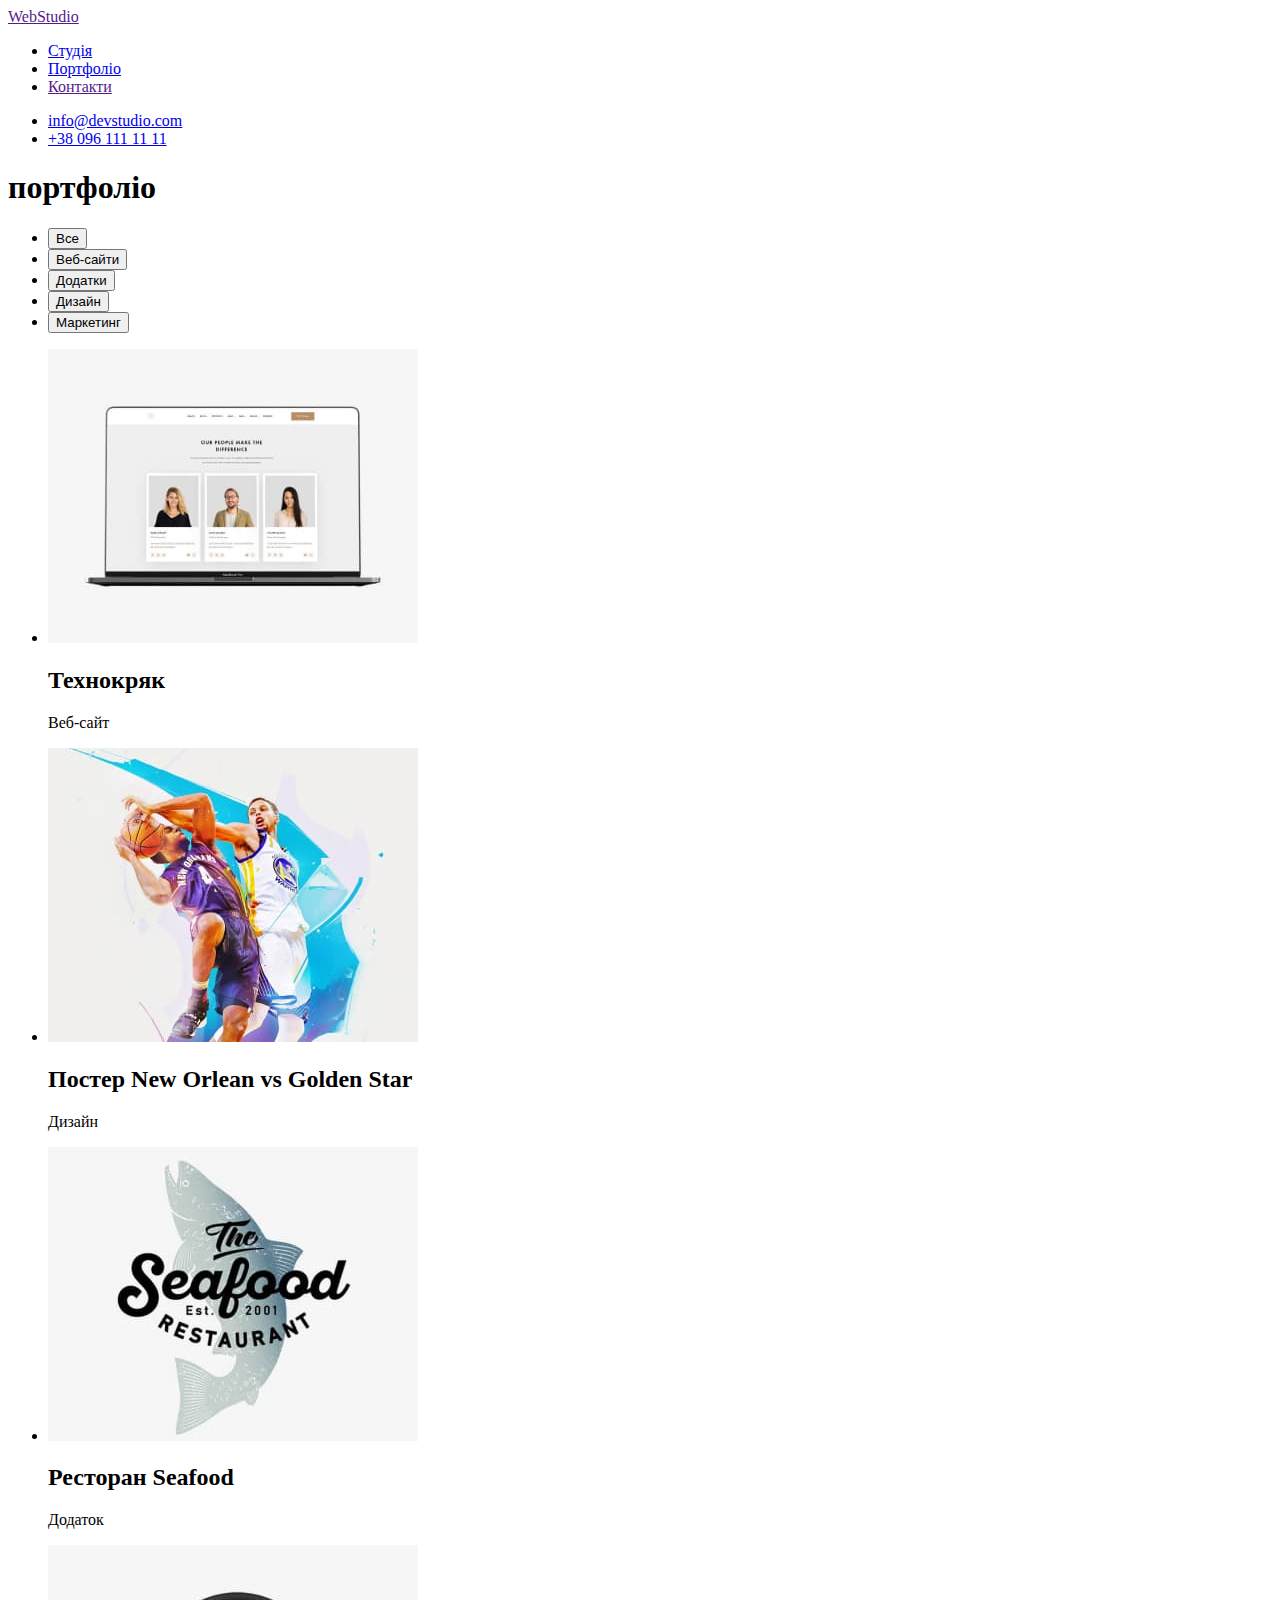
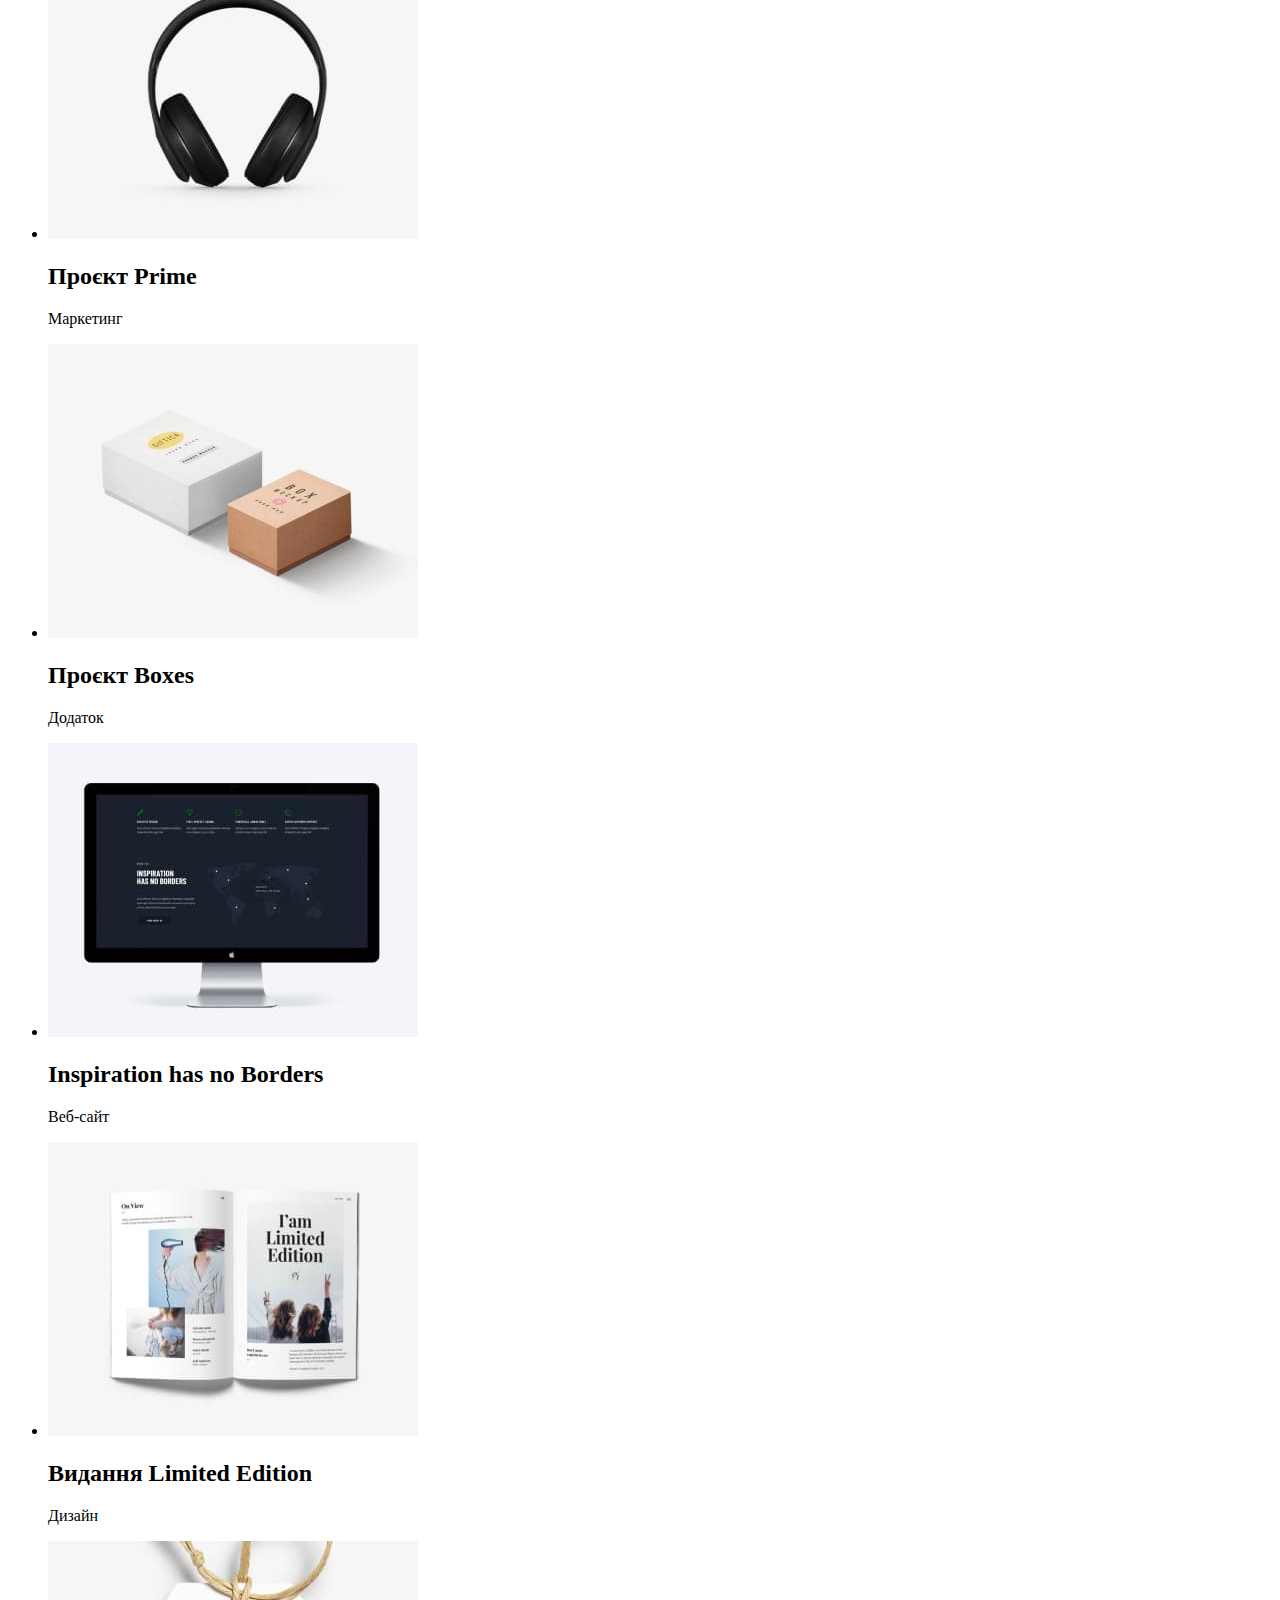
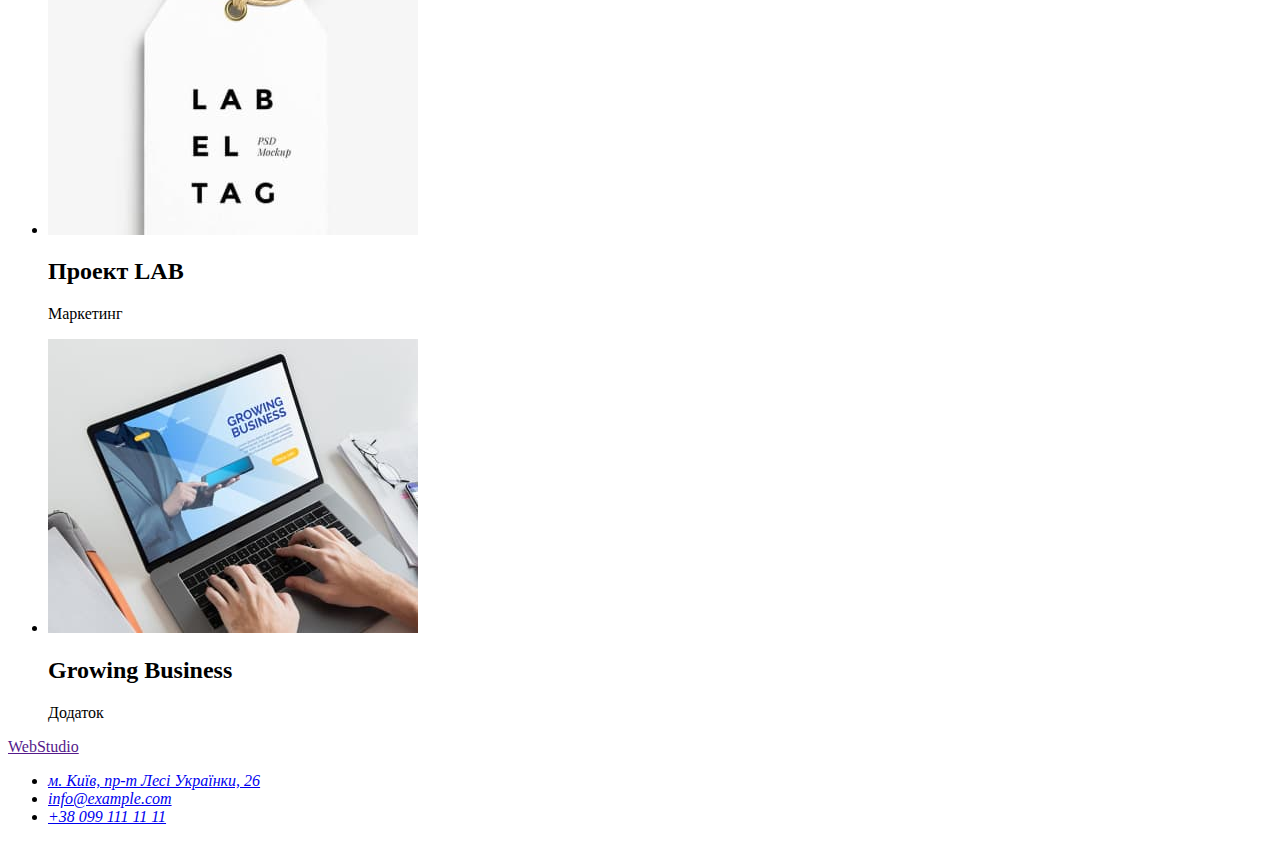
==== portfolio.html @ 9b68346a "add css" ====
<!DOCTYPE html>
<html lang="uk">
<head>
    <meta charset="UTF-8">
    <meta http-equiv="X-UA-Compatible" content="IE=edge">
    <meta name="viewport" content="width=device-width, initial-scale=1.0">
    <title>Портфоліо</title>
    <link rel="stylesheet" href="">
</head>
<body>
    <header>
            <nav>
                <a href="">WebStudio</a>
                <ul>
                    <li><a href="./index.html">Студія</a></li>
                    <li><a href="./portfolio.html">Портфоліо</a></li>
                    <li><a href="">Контакти</a></li>
                </ul>
            </nav>
            <ul>
                <li><a href="mailto:info@devstudio.com">info@devstudio.com</a></li>
                <li><a href="tel:+380961111111">+38 096 111 11 11</a></li>
            </ul>
            
        </header>
        <main>
            <section>
                <h1>портфоліо</h1>
                <ul>
                    <li><button type="button">Все</button></li>
                    <li><button type="button">Веб-сайти</button></li>
                    <li><button type="button">Додатки</button></li>
                    <li><button type="button">Дизайн</button></li>
                    <li><button type="button">Маркетинг</button></li>
                </ul>
                <ul>
                    <li>
                        <img src="./images/portfolio1.jpg" alt="Проект 1" width="370" height="294">
                        <h2>Технокряк</h2>
                        <p>Веб-сайт</p>
                    </li>
                    <li>
                        <img src="./images/portfolio2.jpg" alt="Проект 2" width="370" height="294">
                        <h2>Постер New Orlean vs Golden Star</h2>
                        <p>Дизайн</p>
                    </li>
                    <li>
                        <img src="./images/portfolio3.jpg" alt="Проект 3" width="370" height="294">
                        <h2>Ресторан Seafood</h2>
                        <p>Додаток</p>
                    </li>
                    <li>
                        <img src="./images/portfolio4.jpg" alt="Проект 4" width="370" height="294">
                        <h2>Проєкт Prime</h2>
                        <p>Маркетинг</p>
                    </li>
                    <li>
                        <img src="./images/portfolio5.jpg" alt="Проект 5" width="370" height="294">
                        <h2>Проєкт Boxes</h2>
                        <p>Додаток</p>
                    </li>
                    <li>
                        <img src="./images/portfolio6.jpg" alt="Проект 6" width="370" height="294">
                        <h2>Inspiration has no Borders</h2>
                        <p>Веб-сайт</p>
                    </li>
                    <li>
                        <img src="./images/portfolio7.jpg" alt="Проект 7" width="370" height="294">
                        <h2>Видання Limited Edition</h2>
                        <p>Дизайн</p>
                    </li>
                    <li>
                        <img src="./images/portfolio8.jpg" alt="Проект 8" width="370" height="294">
                        <h2>Проект LAB</h2>
                        <p>Маркетинг</p>
                    </li>
                    <li>
                        <img src="./images/portfolio9.jpg" alt="Проект 9" width="370" height="294">
                        <h2>Growing Business</h2>
                        <p>Додаток</p>
                    </li>
                </ul>

            </section>

        </main>
         <footer>
            <a href="" lang="">WebStudio</a>
            <address>
                <ul>
                   <li><a href="https://goo.gl/maps/BqAtZhTT1JkKeaT78" target="_blank" rel="noreferrer noopener nofollow">м. Київ, пр-т Лесі Українки, 26</a></li>
                   <li><a href="mailto:info@example.com">info@example.com</a></li>
                   <li><a href="tel:+380991111111">+38 099 111 11 11</a></li>
                </ul>
                                     
            </address>
            
        </footer>
    
</body>
</html>
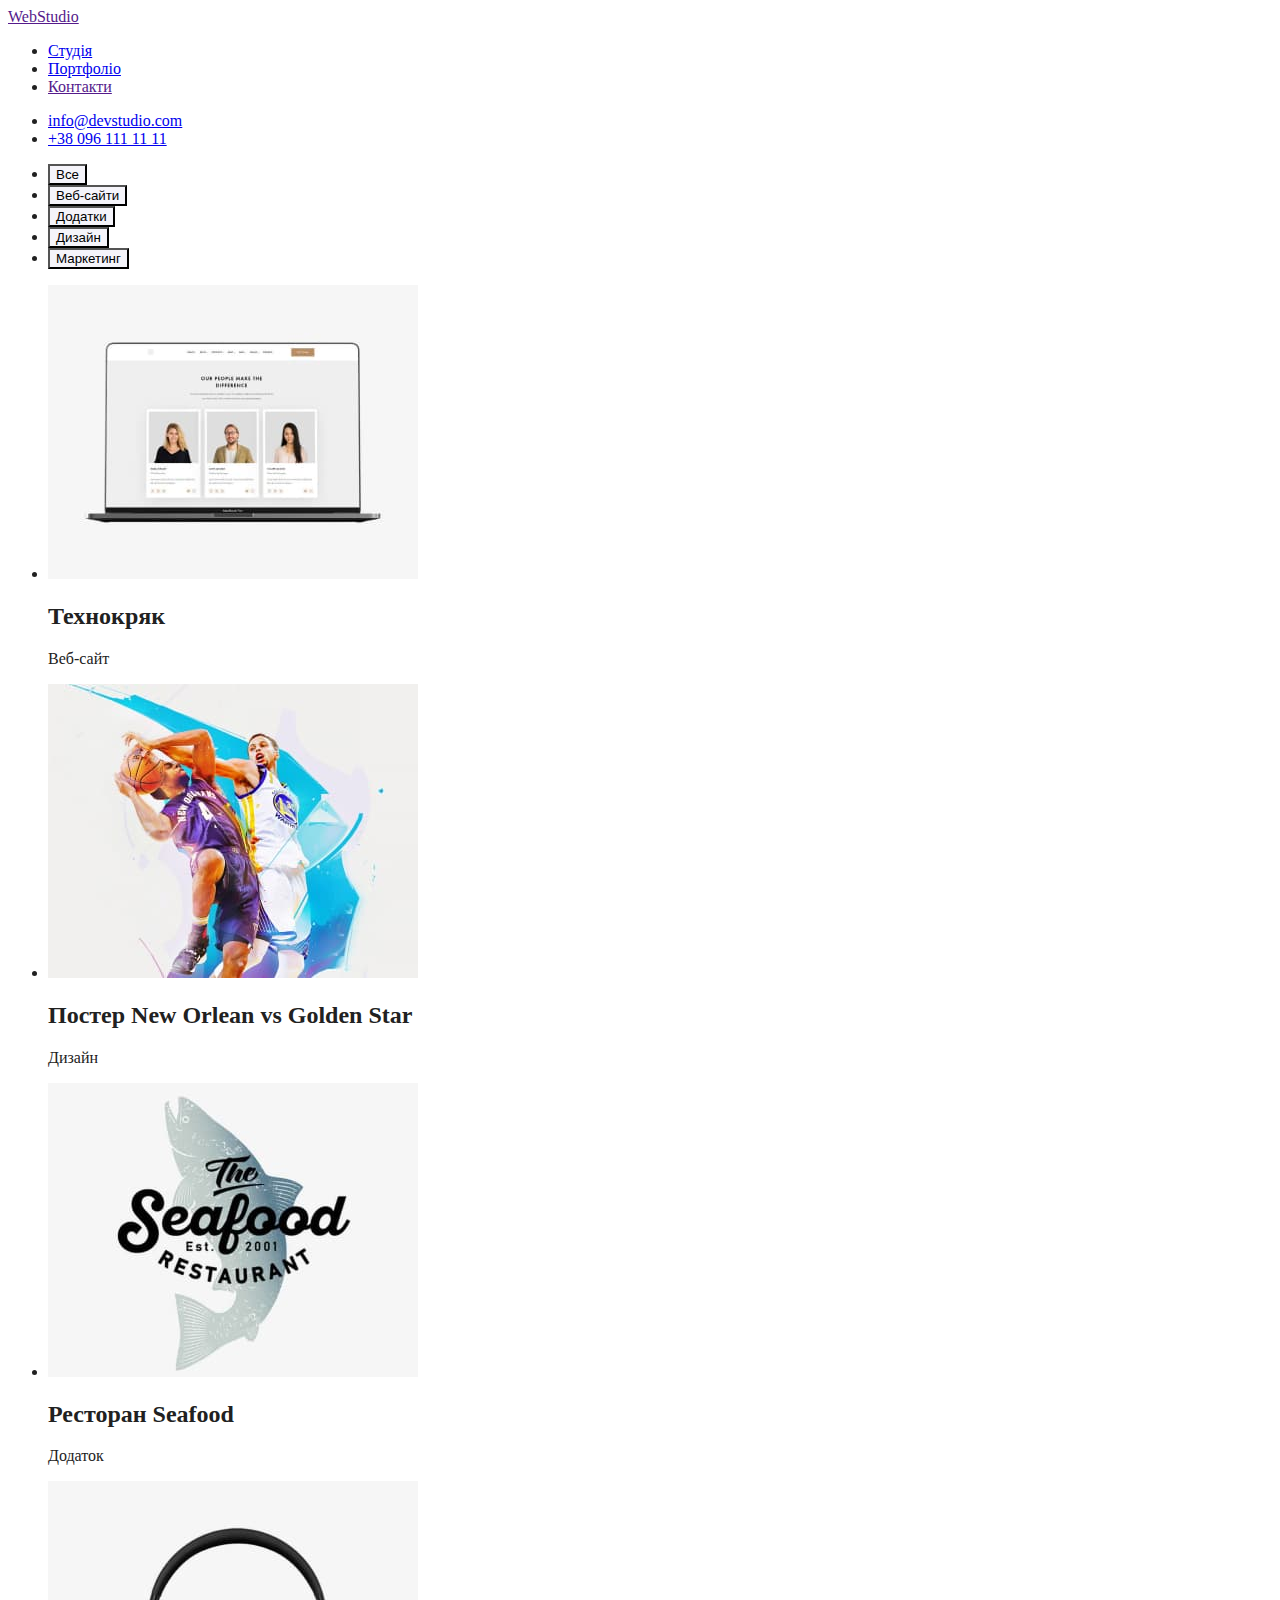
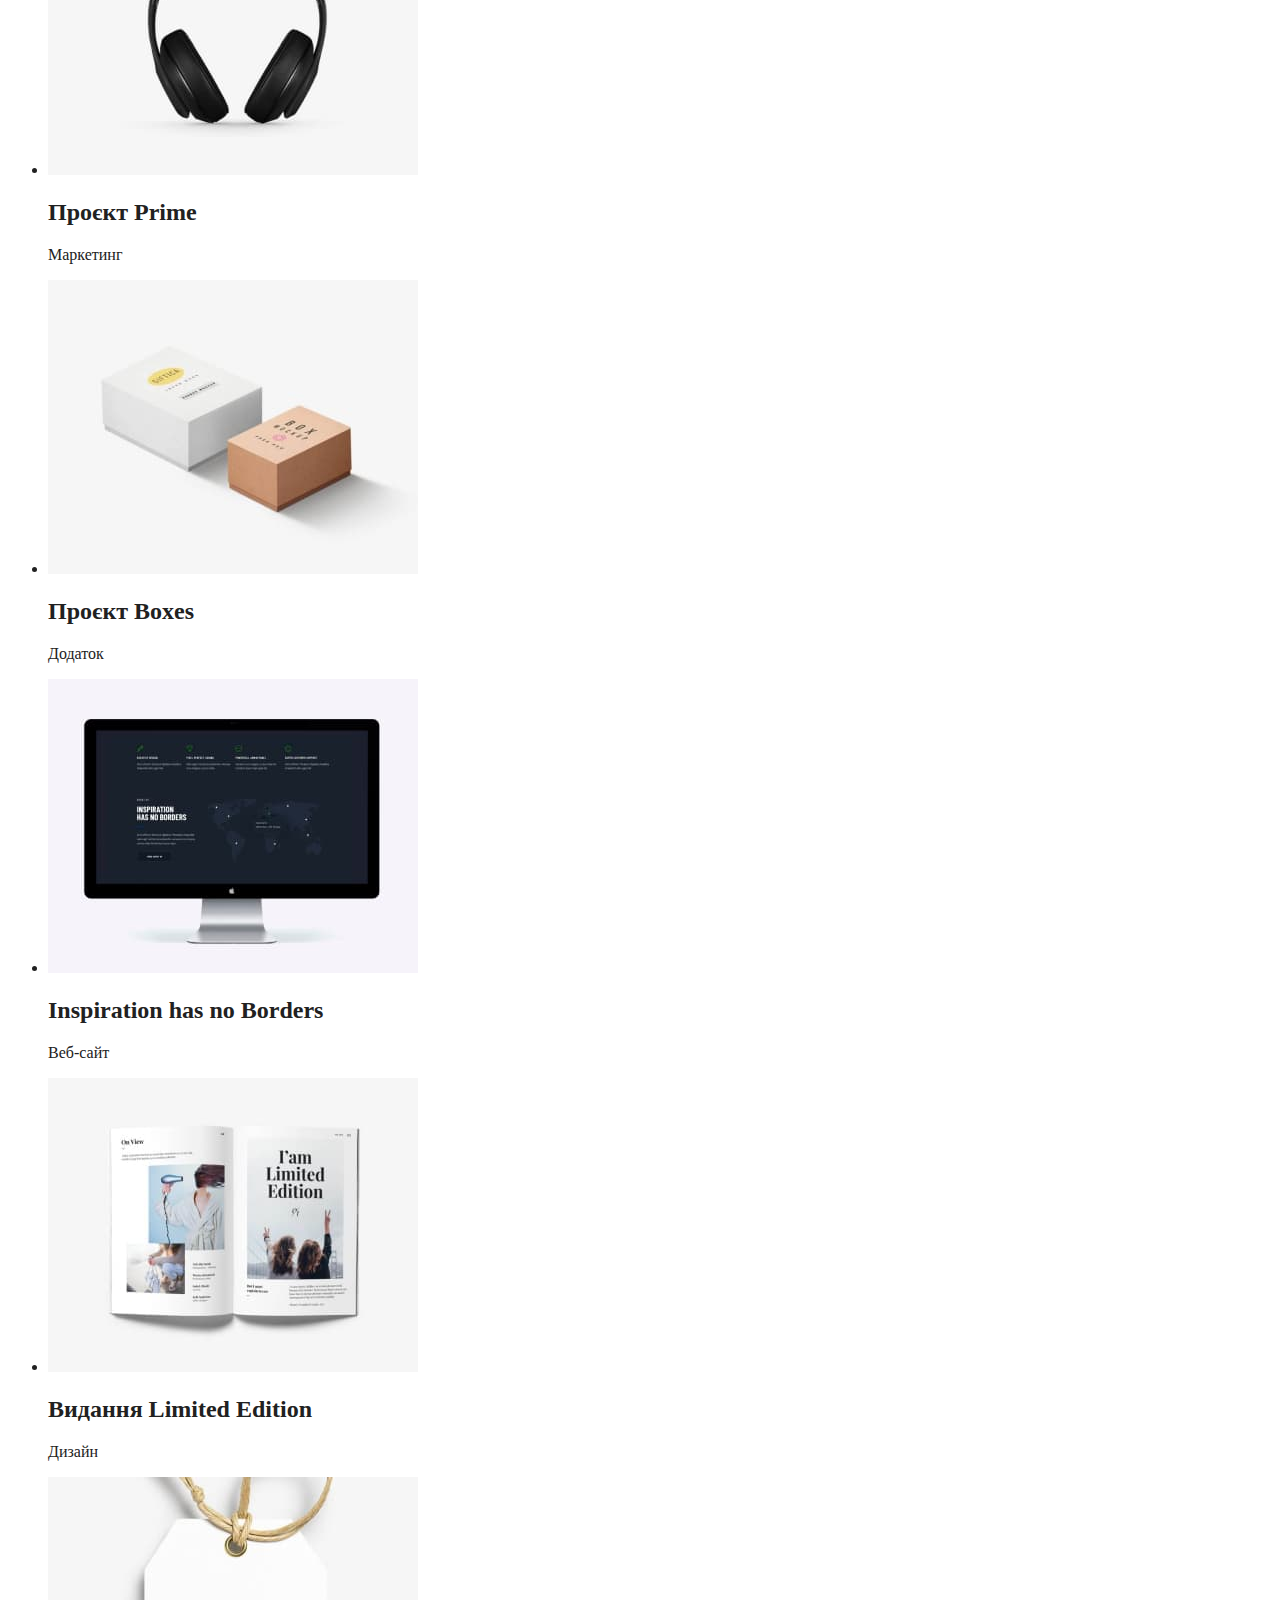
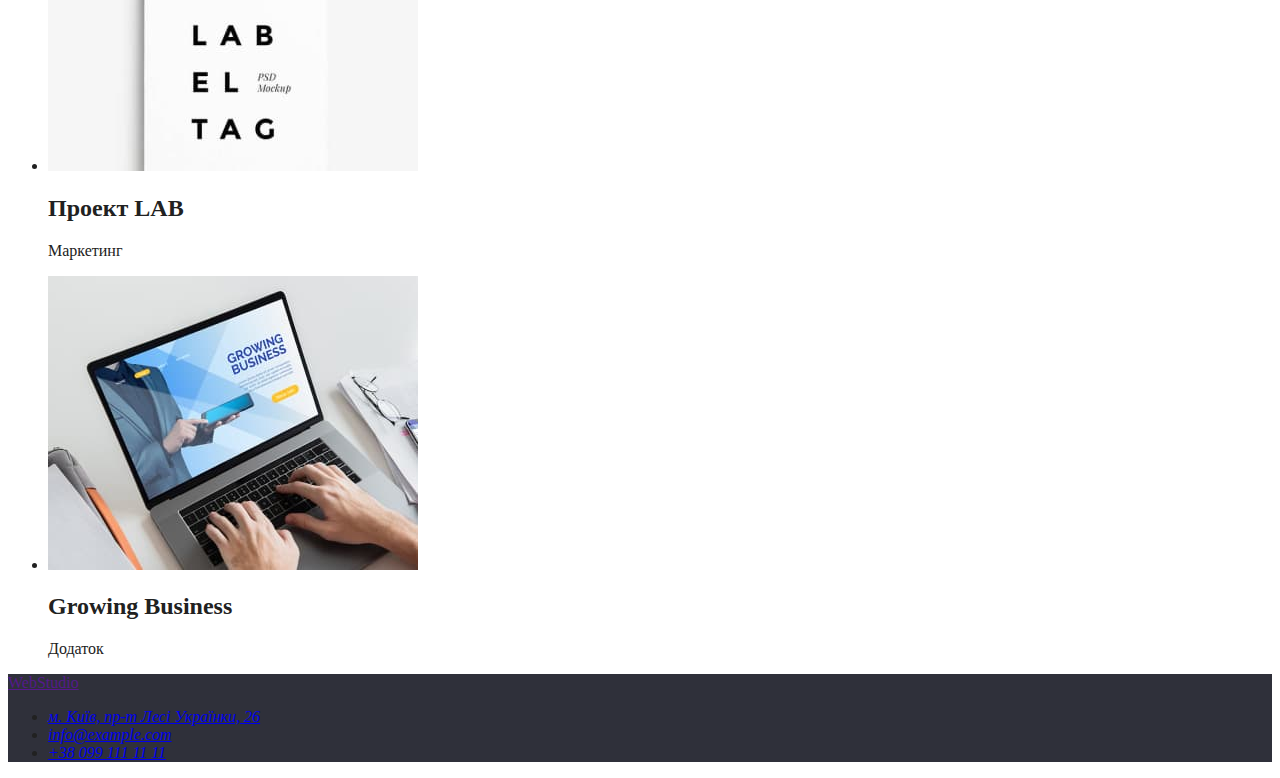
==== commit 5c156d62: "css2" ====
--- a/portfolio.html
+++ b/portfolio.html
@@ -5,7 +5,10 @@
     <meta http-equiv="X-UA-Compatible" content="IE=edge">
     <meta name="viewport" content="width=device-width, initial-scale=1.0">
     <title>Портфоліо</title>
-    <link rel="stylesheet" href="">
+    <link rel="preconnect" href="https://fonts.googleapis.com">
+    <link rel="preconnect" href="https://fonts.gstatic.com" crossorigin>
+    <link href="https://fonts.googleapis.com/css2?family=Raleway:wght@700&family=Roboto:wght@400;500;700;900&display=swap" rel="stylesheet">
+    <link rel="stylesheet" href="./css/styles.css">
 </head>
 <body>
     <header>
@@ -25,7 +28,7 @@
         </header>
         <main>
             <section>
-                <h1>портфоліо</h1>
+                <h1 class="visually-hidden">портфоліо</h1>
                 <ul>
                     <li><button type="button">Все</button></li>
                     <li><button type="button">Веб-сайти</button></li>
--- a/css/styles.css
+++ b/css/styles.css
@@ -0,0 +1,59 @@
+:root {
+    --primery-text-color:#212121;
+    --second-text-color:#757575;
+    --accent-color:#2196F3;
+    ---color:#FFFFFF;
+    --footer-address:rgba(255, 255, 255, 0.6);;
+}
+
+body {
+    background: #FFFFFF;
+    color: var(--primery-text-color);
+}
+.visually-hidden {
+    position: absolute;
+    white-space: nowrap;
+    width: 1px;
+    height: 1px;
+    overflow: hidden;
+    border: 0;
+    padding: 0;
+    clip: rect(0 0 0 0);
+    clip-path: inset(50%);
+    margin: -1px;
+}
+.list{
+    list-style: none;
+}
+.link{
+    text-decoration: none;
+}
+footer{
+    background-color: #2F303A;
+}
+button {
+    background-color: #F5F4FA;
+
+}
+
+/* header */
+.logo {
+    color: #2196F3;
+}
+.header-logo {
+    color: #000000;
+}
+.header-nav {
+    color: var(--primery-text-color);
+}
+.header-nav:hover,
+.header-nav:focus {
+    color: var(--accent-color);
+}
+.header-link {
+    color: var(--second-text-color);
+}
+.header-link:hover,
+.header-link:focus {
+    color: var(--accent-color);
+}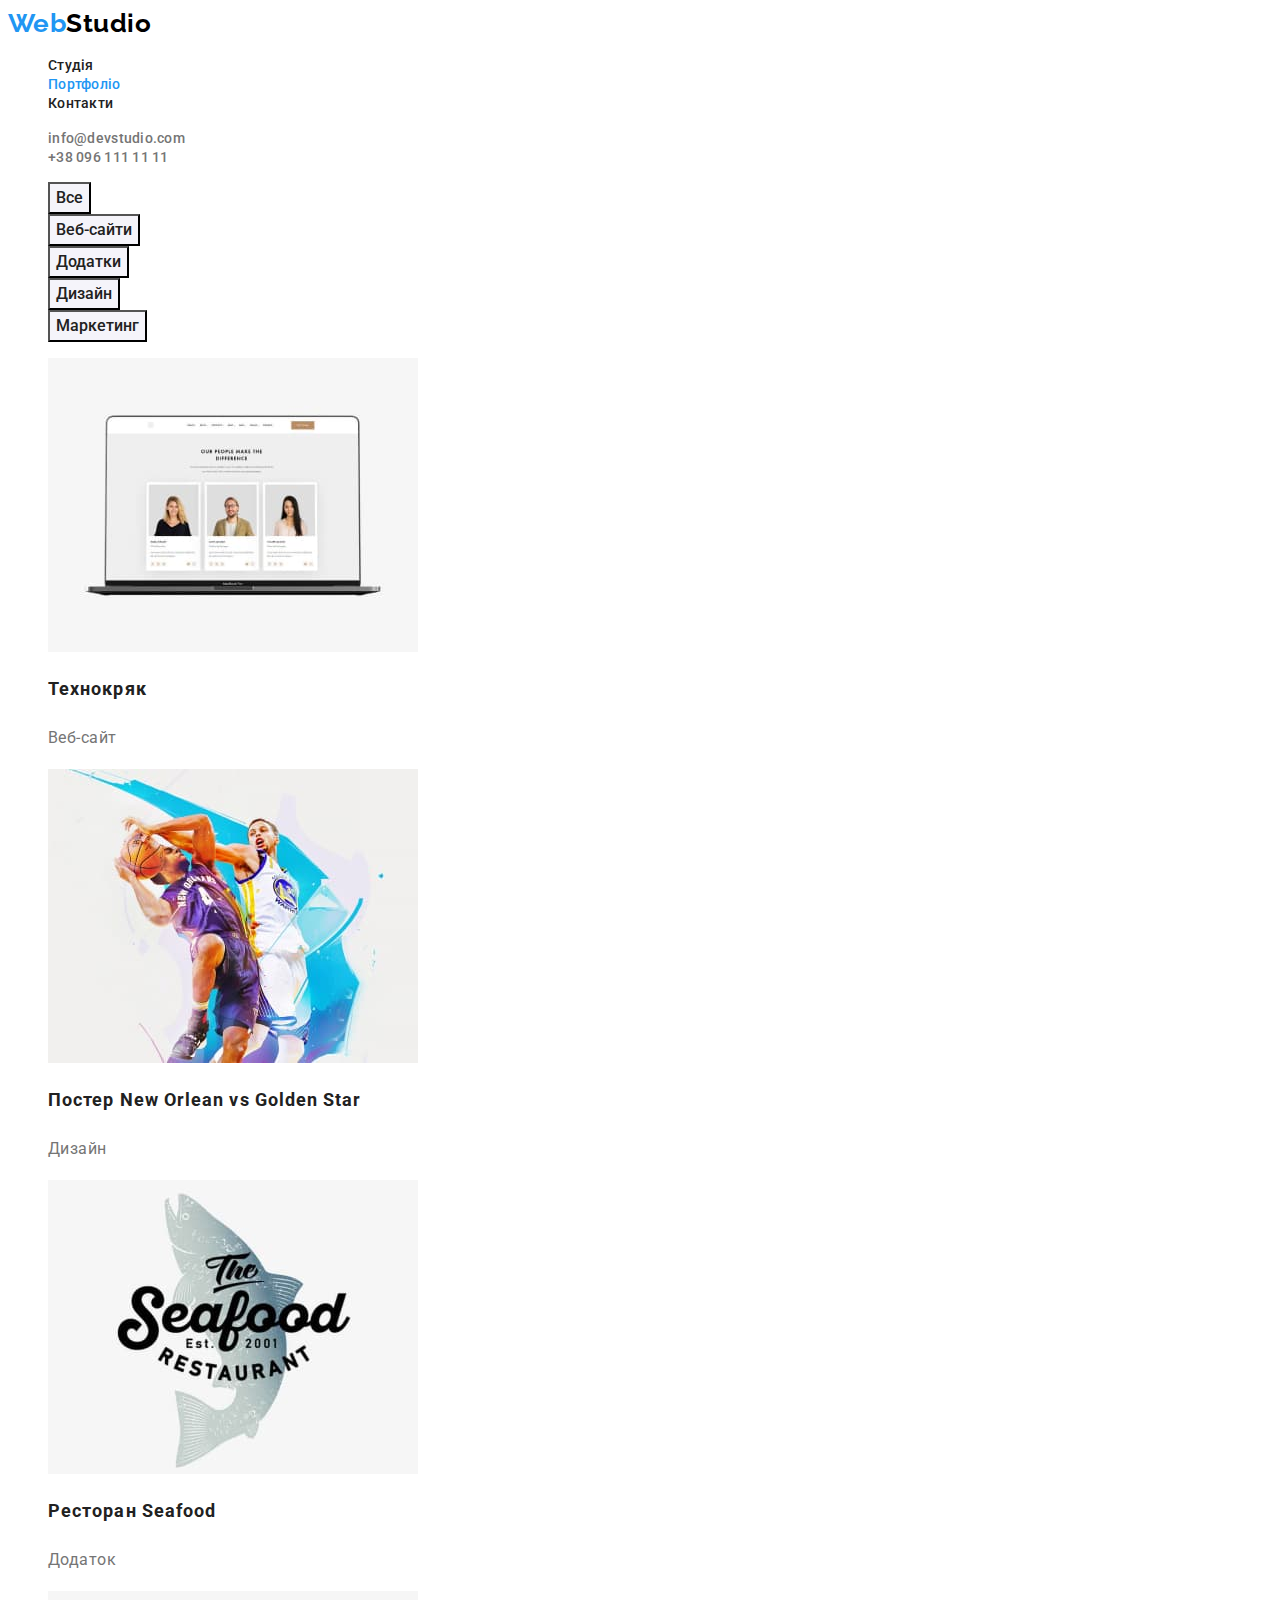
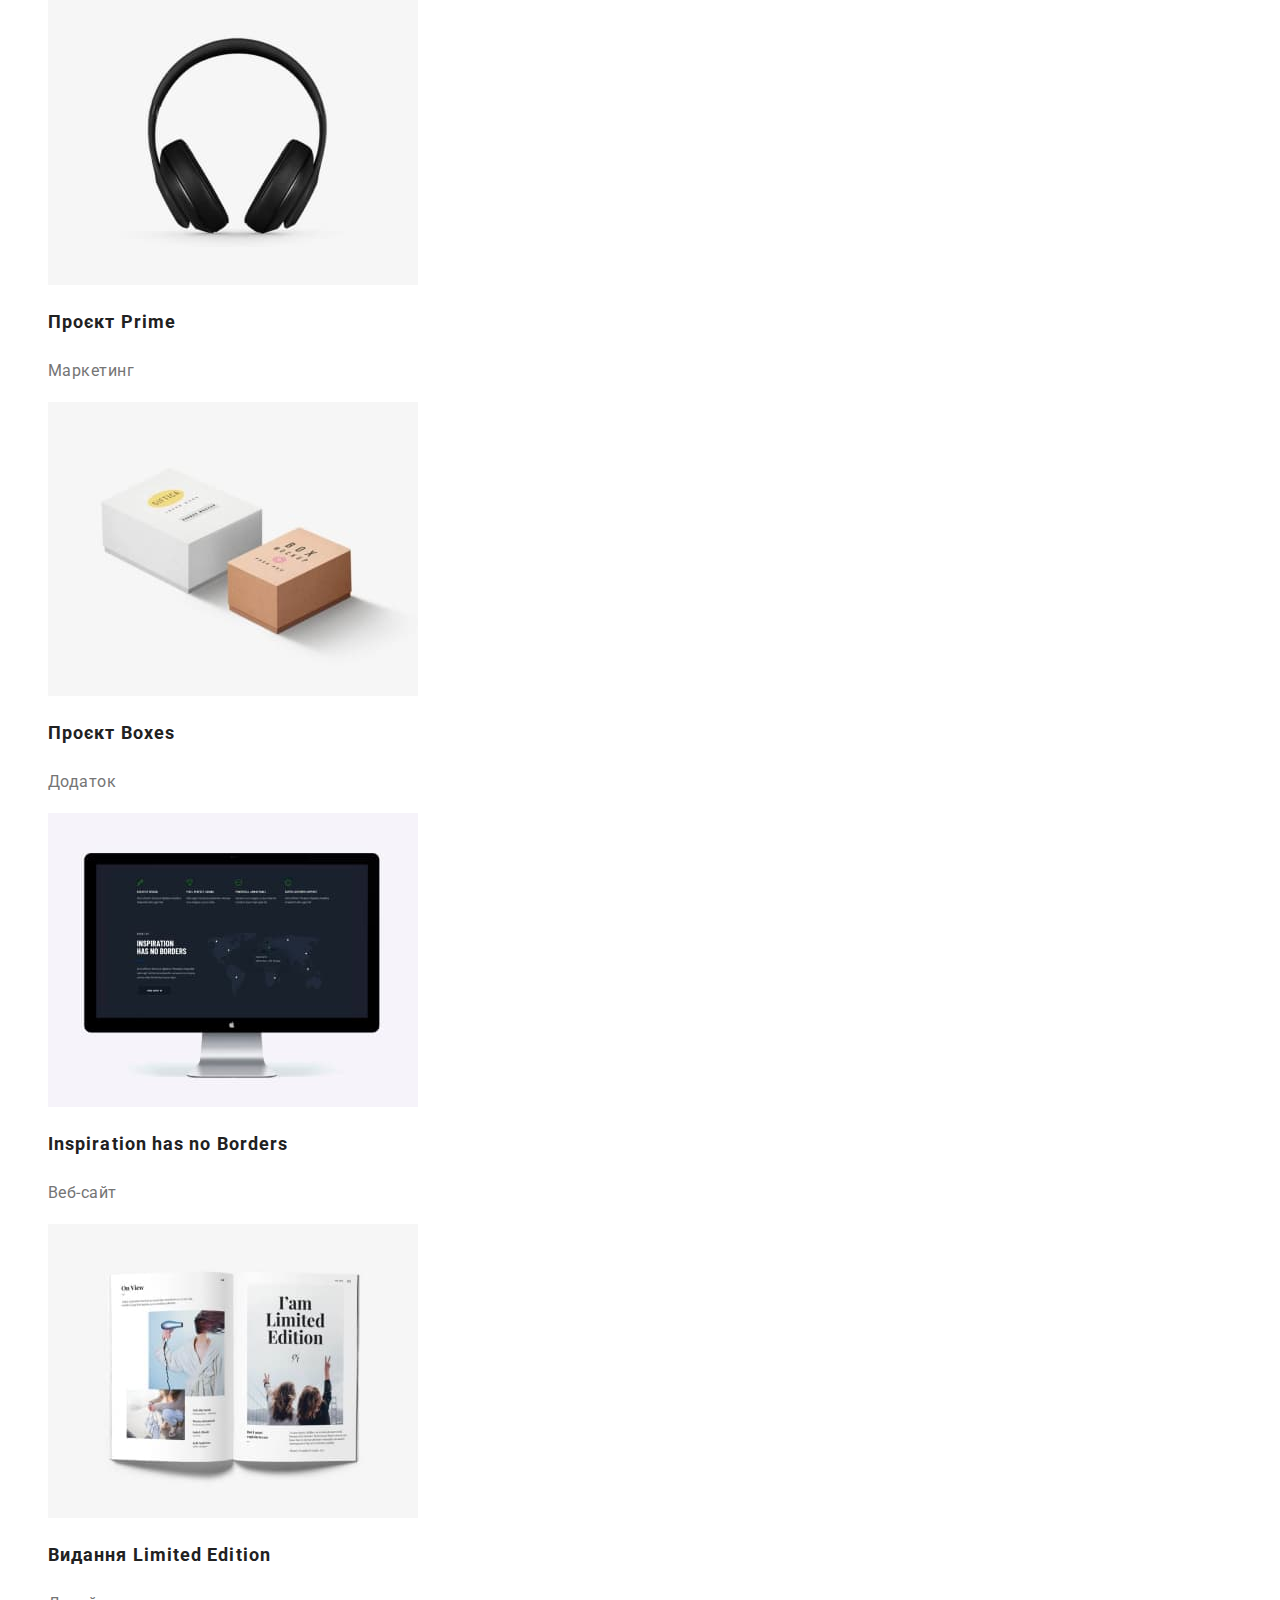
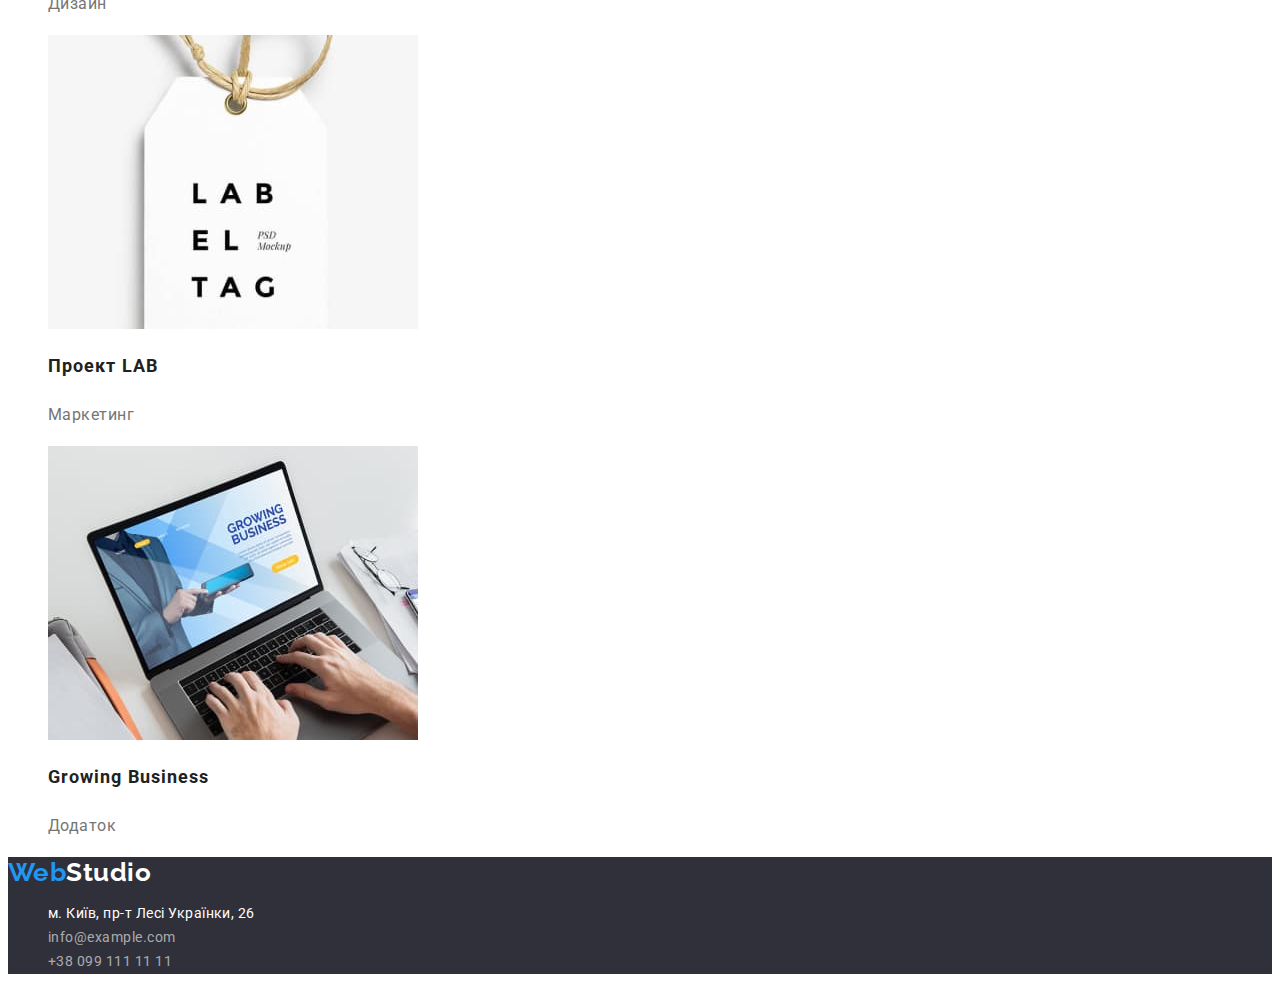
==== commit 204057bc: "css+portfolio" ====
--- a/portfolio.html
+++ b/portfolio.html
@@ -1,104 +1,117 @@
 <!DOCTYPE html>
 <html lang="uk">
-<head>
-    <meta charset="UTF-8">
-    <meta http-equiv="X-UA-Compatible" content="IE=edge">
-    <meta name="viewport" content="width=device-width, initial-scale=1.0">
-    <title>Портфоліо</title>
-    <link rel="preconnect" href="https://fonts.googleapis.com">
-    <link rel="preconnect" href="https://fonts.gstatic.com" crossorigin>
-    <link href="https://fonts.googleapis.com/css2?family=Raleway:wght@700&family=Roboto:wght@400;500;700;900&display=swap" rel="stylesheet">
-    <link rel="stylesheet" href="./css/styles.css">
-</head>
-<body>
-    <header>
-            <nav>
-                <a href="">WebStudio</a>
-                <ul>
-                    <li><a href="./index.html">Студія</a></li>
-                    <li><a href="./portfolio.html">Портфоліо</a></li>
-                    <li><a href="">Контакти</a></li>
+    <head>
+        <meta charset="UTF-8">
+        <meta http-equiv="X-UA-Compatible" content="IE=edge">
+        <meta name="viewport" content="width=device-width, initial-scale=1.0">
+        <title>Портфоліо</title>
+        <link rel="preconnect" href="https://fonts.googleapis.com">
+        <link rel="preconnect" href="https://fonts.gstatic.com" crossorigin>
+        <link href="https://fonts.googleapis.com/css2?family=Raleway:wght@700&family=Roboto:wght@400;500;700;900&display=swap" rel="stylesheet">
+        <link rel="stylesheet" href="./css/styles.css">
+    </head>
+    <body>
+        <header class="header">
+            <nav class="nav">
+                <a class="logo" href="./index.html">Web<span class="header-logo">Studio</span></a>
+                <ul class="header-nav-list list">
+                    <li><a class="header-nav link" href="./index.html">Студія</a></li>
+                    <li><a class="header-nav link current" href="./portfolio.html">Портфоліо</a></li>
+                    <li><a class="header-nav link" href="">Контакти</a></li>
                 </ul>
             </nav>
-            <ul>
-                <li><a href="mailto:info@devstudio.com">info@devstudio.com</a></li>
-                <li><a href="tel:+380961111111">+38 096 111 11 11</a></li>
+            <ul class="header-link-list list">
+                <li><a class="header-link link" href="mailto:info@devstudio.com">info@devstudio.com</a></li>
+                <li><a class="header-link link" href="tel:+380961111111">+38 096 111 11 11</a></li>
             </ul>
-            
+                
         </header>
         <main>
-            <section>
+            <section class="portfolio">
                 <h1 class="visually-hidden">портфоліо</h1>
-                <ul>
-                    <li><button type="button">Все</button></li>
-                    <li><button type="button">Веб-сайти</button></li>
-                    <li><button type="button">Додатки</button></li>
-                    <li><button type="button">Дизайн</button></li>
-                    <li><button type="button">Маркетинг</button></li>
+                <ul class="list-btn list">
+                    <li><button class="portfolio-btn btn" type="button">Все</button></li>
+                    <li><button class="portfolio-btn btn" type="button">Веб-сайти</button></li>
+                    <li><button class="portfolio-btn btn" type="button">Додатки</button></li>
+                    <li><button class="portfolio-btn btn" type="button">Дизайн</button></li>
+                    <li><button class="portfolio-btn btn" type="button">Маркетинг</button></li>
                 </ul>
-                <ul>
-                    <li>
-                        <img src="./images/portfolio1.jpg" alt="Проект 1" width="370" height="294">
-                        <h2>Технокряк</h2>
-                        <p>Веб-сайт</p>
+                <ul class="portfolio-list list">
+                    <li class="portfolio-item">
+                        <a class="portfolio-box link" href="">
+                            <img src="./images/portfolio1.jpg" alt="Проект 1" width="370" height="294">
+                            <h2 class="portfolio-box-title">Технокряк</h2>
+                            <p class="portfolio-box-text">Веб-сайт</p>
+                        </a>                        
                     </li>
-                    <li>
-                        <img src="./images/portfolio2.jpg" alt="Проект 2" width="370" height="294">
-                        <h2>Постер New Orlean vs Golden Star</h2>
-                        <p>Дизайн</p>
+                    <li class="portfolio-item">
+                       <a class="portfolio-box link" href="">
+                            <img src="./images/portfolio2.jpg" alt="Проект 2" width="370" height="294">
+                            <h2 class="portfolio-box-title">Постер New Orlean vs Golden Star</h2>
+                            <p class="portfolio-box-text">Дизайн</p>
+                       </a>
                     </li>
-                    <li>
-                        <img src="./images/portfolio3.jpg" alt="Проект 3" width="370" height="294">
-                        <h2>Ресторан Seafood</h2>
-                        <p>Додаток</p>
+                    <li class="portfolio-item">
+                        <a class="portfolio-box link" href="">
+                            <img src="./images/portfolio3.jpg" alt="Проект 3" width="370" height="294">
+                            <h2 class="portfolio-box-title">Ресторан Seafood</h2>
+                            <p class="portfolio-box-text">Додаток</p>
+                        </a>
                     </li>
-                    <li>
-                        <img src="./images/portfolio4.jpg" alt="Проект 4" width="370" height="294">
-                        <h2>Проєкт Prime</h2>
-                        <p>Маркетинг</p>
+                    <li class="portfolio-item">
+                        <a class="portfolio-box link" href="">
+                            <img src="./images/portfolio4.jpg" alt="Проект 4" width="370" height="294">
+                            <h2 class="portfolio-box-title">Проєкт Prime</h2>
+                            <p class="portfolio-box-text">Маркетинг</p>
+                        </a>
                     </li>
-                    <li>
-                        <img src="./images/portfolio5.jpg" alt="Проект 5" width="370" height="294">
-                        <h2>Проєкт Boxes</h2>
-                        <p>Додаток</p>
+                    <li class="portfolio-item">
+                        <a class="portfolio-box link" href="">
+                            <img src="./images/portfolio5.jpg" alt="Проект 5" width="370" height="294">
+                            <h2 class="portfolio-box-title">Проєкт Boxes</h2>
+                            <p class="portfolio-box-text">Додаток</p>
+                        </a>
                     </li>
-                    <li>
-                        <img src="./images/portfolio6.jpg" alt="Проект 6" width="370" height="294">
-                        <h2>Inspiration has no Borders</h2>
-                        <p>Веб-сайт</p>
+                    <li class="portfolio-item">
+                        <a class="portfolio-box link" href="">
+                            <img src="./images/portfolio6.jpg" alt="Проект 6" width="370" height="294">
+                            <h2 class="portfolio-box-title">Inspiration has no Borders</h2>
+                            <p class="portfolio-box-text">Веб-сайт</p>
+                        </a>
                     </li>
-                    <li>
-                        <img src="./images/portfolio7.jpg" alt="Проект 7" width="370" height="294">
-                        <h2>Видання Limited Edition</h2>
-                        <p>Дизайн</p>
+                    <li class="portfolio-item">
+                        <a class="portfolio-box link" href="">
+                            <img src="./images/portfolio7.jpg" alt="Проект 7" width="370" height="294">
+                            <h2 class="portfolio-box-title">Видання Limited Edition</h2>
+                            <p class="portfolio-box-text">Дизайн</p>
+                        </a>
                     </li>
-                    <li>
-                        <img src="./images/portfolio8.jpg" alt="Проект 8" width="370" height="294">
-                        <h2>Проект LAB</h2>
-                        <p>Маркетинг</p>
+                    <li class="portfolio-item">
+                        <a class="portfolio-box link" href="">
+                            <img src="./images/portfolio8.jpg" alt="Проект 8" width="370" height="294">
+                            <h2 class="portfolio-box-title">Проект LAB</h2>
+                            <p class="portfolio-box-text">Маркетинг</p>
+                        </a>
                     </li>
-                    <li>
-                        <img src="./images/portfolio9.jpg" alt="Проект 9" width="370" height="294">
-                        <h2>Growing Business</h2>
-                        <p>Додаток</p>
+                    <li class="portfolio-item">
+                        <a class="portfolio-box link" href="">
+                            <img src="./images/portfolio9.jpg" alt="Проект 9" width="370" height="294">
+                            <h2 class="portfolio-box-title">Growing Business</h2>
+                            <p class="portfolio-box-text">Додаток</p>
+                        </a>
                     </li>
                 </ul>
-
             </section>
-
         </main>
-         <footer>
-            <a href="" lang="">WebStudio</a>
-            <address>
-                <ul>
-                   <li><a href="https://goo.gl/maps/BqAtZhTT1JkKeaT78" target="_blank" rel="noreferrer noopener nofollow">м. Київ, пр-т Лесі Українки, 26</a></li>
-                   <li><a href="mailto:info@example.com">info@example.com</a></li>
-                   <li><a href="tel:+380991111111">+38 099 111 11 11</a></li>
+        <footer class="footer">
+            <a class="logo" href="./index.html">Web<span class="footer-logo">Studio</span></a>
+            <address class="address">
+                <ul class="address-list list">
+                   <li><a class="footer-nav-link link" href="https://goo.gl/maps/BqAtZhTT1JkKeaT78" target="_blank" rel="noreferrer noopener nofollow">м. Київ, пр-т Лесі Українки, 26</a></li>
+                   <li><a class="footer-nav link" href="mailto:info@example.com">info@example.com</a></li>
+                   <li><a class="footer-nav link" href="tel:+380991111111">+38 099 111 11 11</a></li>
                 </ul>
-                                     
             </address>
-            
         </footer>
-    
-</body>
+    </body>
 </html>--- a/css/styles.css
+++ b/css/styles.css
@@ -2,13 +2,16 @@
     --primery-text-color:#212121;
     --second-text-color:#757575;
     --accent-color:#2196F3;
-    ---color:#FFFFFF;
-    --footer-address:rgba(255, 255, 255, 0.6);;
+    --accent-second-color: #FFFFFF;
+    --bgc-primery:#FFFFFF;
+    --bgc-second:#F5F4FA;
 }
 
 body {
-    background: #FFFFFF;
+    background: var(--bgc-primery);
     color: var(--primery-text-color);
+    font-family: Roboto, sans-serif;
+    letter-spacing: 0.03em;
 }
 .visually-hidden {
     position: absolute;
@@ -28,32 +31,156 @@
 .link{
     text-decoration: none;
 }
-footer{
-    background-color: #2F303A;
+.btn {
+    font-family: inherit; 
 }
-button {
-    background-color: #F5F4FA;
+.logo {
+    color: var(--accent-color);
+    text-decoration: none;
+    font-family: 'Raleway', sans-serif;
+    font-weight: 700;
+    font-size: 26px;
+    line-height: 1.19;
+}
+.title {
+    font-size: 36px;
+    line-height: 1.16;
+    text-align: center;
+}
+
+/* header */
+.header-logo {
+    color: #000000;
+}
+.header-nav-list .link.current{
+    color: var(--accent-color);
+}
+.header-nav {
+    color: var(--primery-text-color);
+    font-weight: 500;
+    font-size: 14px;
+    line-height: 1.14;
+    letter-spacing: 0.02em;
 
 }
 
-/* header */
-.logo {
-    color: #2196F3;
+.header-link {
+    color: var(--second-text-color);
+    font-weight: 500;
+    font-size: 14px;
+    line-height: 1,14;
+    letter-spacing: 0.02em;
 }
-.header-logo {
-    color: #000000;
+
+.header .link:hover,
+.header .link:focus {
+    color: var(--accent-color);
 }
-.header-nav {
+/* hero */
+.hero{
+    background-color: #2F303A; 
+        /* тимчасово */
+     }
+.hero-title{
+    font-weight: 900;
+    font-size: 44px;
+    line-height: 1.36;
+    text-align: center;
+    letter-spacing: 0.06em;
+    text-transform: uppercase;
+    color: var(--accent-second-color);
+    
+}
+.hero-btn{
+    font-weight: 700;
+    font-size: 16px;
+    line-height: 1.88;
+    letter-spacing: 0.06em;
+    color: var(--accent-second-color);
+    background-color: var(--accent-color);
+}
+.hero-btn:hover, .hero-btn:focus {
+    color: var(--accent-color);
+    background-color: var(--bgc-primery);
+}
+    
+
+/* advantage */
+.advantage-title{
+    font-size: 14px;
+    line-height: 1.14;
+    text-transform: uppercase;
+}
+.advantage-text{
+    font-size: 14px;
+    line-height: 1.71;
+    color: var(--second-text-color);
+}
+/* work */
+
+
+/* team */
+.team{
+    background-color: var(--bgc-second);
+}
+.team-item{
+    background-color: var(--bgc-primery);
+}
+.team-item-title{
+    font-weight: 500;
+    font-size: 16px;
+    line-height: 1.19;
+    text-align: center;
+}
+.team-item-text{
+    font-size: 16px;
+    line-height: 1,19;
+    text-align: center;
+    color: var(--second-text-color);
+}
+
+/* footer */
+.footer{
+    background-color: #2F303A;
+}
+.footer-logo{
+    color: var(--accent-second-color);
+}
+.address-list{
+    font-style: normal;
+    font-size: 14px;
+    line-height: 1.71;
+}
+.footer-nav-link{
+    color: var(--accent-second-color);
+}
+.footer-nav{
+    color: rgba(255, 255, 255, 0.6);
+}
+.footer .link:hover,
+.footer .link:focus {
+    color: var(--accent-color);
+}
+/* portfolio */
+.portfolio-btn {
+    font-weight: 500;
+    font-size: 16px;
+    line-height: 1.63;
+    color: var(--primery-text-color);
+    background-color: var(--bgc-second);
+}
+.portfolio-btn:hover, .portfolio-btn:focus {
+    color: var(--accent-second-color);
+    background-color: var(--accent-color);
+}
+.portfolio-box-title{
+    font-size: 18px;
+    line-height: 2;
+    letter-spacing: 0.06em;
     color: var(--primery-text-color);
 }
-.header-nav:hover,
-.header-nav:focus {
-    color: var(--accent-color);
-}
-.header-link {
+.portfolio-box-text{
+    font-size: 16px;
+    line-height: 1.88;
     color: var(--second-text-color);
-}
-.header-link:hover,
-.header-link:focus {
-    color: var(--accent-color);
 }